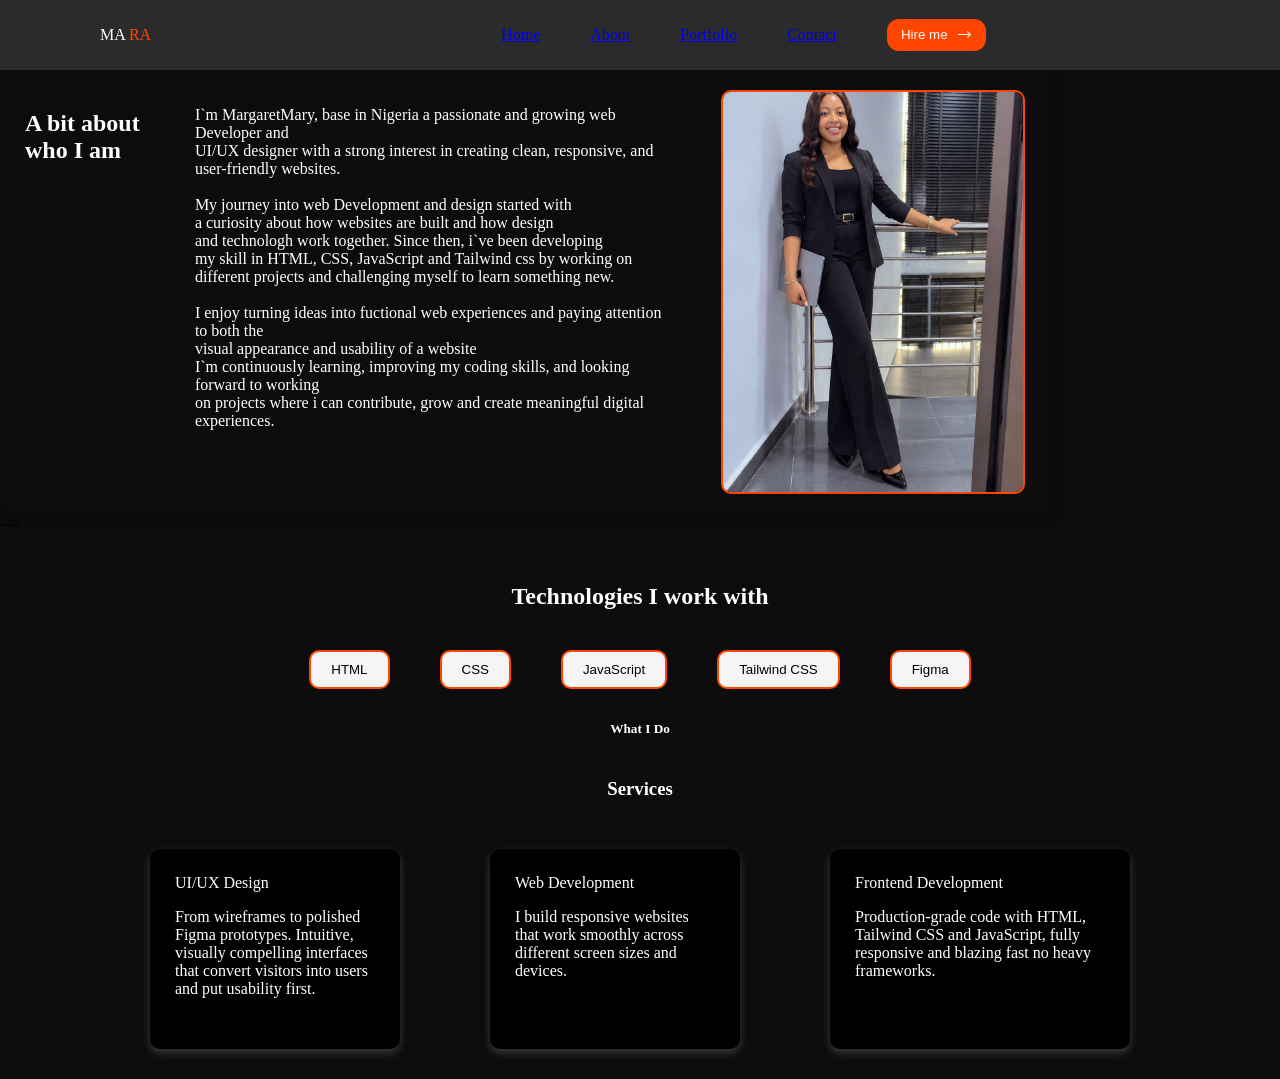
==== about.html @ f6997eaa "first commit" ====
<!DOCTYPE html>
<html lang="en">
<head>
    <meta charset="UTF-8">
    <meta name="viewport" content="width=device-width, initial-scale=1.0">
    <title>Mara Portfolio</title>
    <link rel="stylesheet" href="/index.css">
</head>
<body>
    <nav>
    <div class="por">
        <p>MA <span class="grt">RA</span></p>
        <a href="/Index.html">Home</a>
        <a href="/About.html">About</a>
        <a href="/Project.html">Portfolio</a>
        <a href="/Contact.html">Contact</a>
         <button>Hire me <img src="/icons8-arrow-16.png" alt=""></button>
         <div class="ham">
        <img src="/hamburger.png" alt="" width="20px">
       </div>
        
    </div>
   </nav> 
   <div class="bitt">
     <div class="bit">
     <div class="am">
        <h2>A bit about who I am</h2>
     </div>
     <p>I`m MargaretMary, base in Nigeria a passionate and growing web Developer and <br>UI/UX designer with a strong interest in creating clean, responsive, and user-friendly websites. <br><br> 
     My journey into web Development and design started with <br>a curiosity about how websites are built and how design <br> and technologh work together. Since then, i`ve been developing <br> my skill in HTML, CSS, JavaScript and Tailwind css by working on different projects and challenging myself to learn something new. <br><br>
    I enjoy turning ideas into fuctional web experiences and paying attention to both the <br> visual appearance and usability of a website <br>
     I`m continuously learning, improving my coding skills, and looking forward to working <br> on projects where i can contribute, grow and create meaningful digital experiences.</p>
     
      <div class="mat">
       <img src="/file_00000000aa548210934db925a5f671fe.png" alt="" width="280px">
      </div>
    </div> 
       <!-- <div>
         <!-- <img src="/Snapchat-1257365037.jpg" alt="" width="200px"> -->
       <!-- </div> --> -->
   </div>
   <div class="jav">
    <h2 class="tec">Technologies I work with</h2>
    <div class="ton">
    <button>HTML</button>
    <button>CSS</button>
    <button>JavaScript</button>
    <button>Tailwind CSS</button>
    <button>Figma</button>
    </div>
   
    
   </div>

   <div class="ser">
    <h5>What I Do</h5>
    <h3>Services</h3>
 </div>
    <div>
    <div class="sig">
    <div>
    <div class="ui">
        <div>UI/UX Design</div>
        <p>From wireframes to polished Figma prototypes. Intuitive,<br> visually compelling interfaces that convert visitors into users and put usability first.</p>
       </div>
    </div>
       <div class="web">
        <div>Web Development</div>
        <p>I build responsive websites that work smoothly across different screen sizes and devices.</p>
        </div>
        <div class="fro">
        <div>Frontend Development</div>
        <p>Production-grade code with HTML, Tailwind CSS and JavaScript, fully responsive and blazing fast no heavy frameworks.</p>
        </div> 
</body>
</html>
---- index.css ----
body{
    margin: 0;
    padding: 0;
    display: flex;
    flex-direction: column;
    background-color: rgb(12, 12, 12);
}

.por{
  background-color: rgb(44, 43, 43);
  color: white;
  padding: 10px 10px;
  display: flex;
  flex-direction: row;
  align-items: center;
  padding-left: 100px;
  gap: 50px;
  width: 100%;
  border-radius: 2;
  position: fixed;
}
.por button{
  padding: 8px 14px;
  background-color: orangered;
  border-radius: 12px;
  color: white;
  text-align: center;
  display: inline-flex;
  white-space: nowrap;
  gap: 8px;
  border: none;
  /* padding-left: 50px; */
}


.grt{
  color: orangered;
}
.por p{
  padding-right: 300px;
}
.container{
  color: white;
  flex-direction: row;
  flex-direction: column;
  justify-content: center;

}
.get{
  /* padding-top: 50px; */
  display: flex;
  flex-direction: column;
  justify-content: center;
  color: white;
 
}
.get h5{
  color: orangered;
}
.container button {
    width: 100%;
    margin-top: 20px;
    padding: 12px;
    border: none;
    border-radius: 5px;
    background: orangered;
    color: white;
    font-size: 16px;
}
.container label{
  display: block;
  margin-top: 12px;
  margin-bottom: 5px;
  font-weight: bold;
  border-radius: 5px;
  width: 100%;
}
.container input{
  width: 100%;
  max-width: 600px;
  box-sizing: border-box;
  padding: 20px 12px;
  border: 1px solid orangered;
  border-radius: 8px;
  background-color: transparent;
}
.container textarea{
  width: 100%;
  max-width: 600px;
  box-sizing: border-box;
  border: 1px solid orangered;
  border-radius: 8px;
  background-color: transparent;
}
.eee{
display: flex;
flex-direction: row;
justify-content: center;
gap: 50px;
width: 600px; 
height: 400px;
padding: 100px;
padding-left: 50px;
border-radius: 10px;
box-shadow: 0 4px 10px rgba(251, 241, 241, 0.2);
}
.web{
  background-color: black;
  color: white;
  border: 5px;
  width: 200px;
  height: 150px;
  padding: 25px;
  border-radius: 10px;
  box-shadow: 0 4px 10px rgba(251, 241, 241, 0.2);
}
.web :hover{
  /* background-color: orangered; */
  /* width: 200px; */
  /* height: 150px; */
}
.ser{
  color: white;
  align-items: center;
  display: flex;
  flex-direction: column;
  justify-content: center;
}
.ui{
background-color: black;
color: white;
border: 5px;
width: 200px;
height: 150px;
padding: 25px;
 border-radius: 10px;
box-shadow: 0 4px 10px rgba(251, 241, 241, 0.2);
}
.fro{
  background-color: black;
  color: white;
  border-color: orangered;
  border: 5px;
  width: 250px;
  height: 150px;
  padding: 25px;
    border-radius: 10px;
    box-shadow: 0 4px 10px rgba(251, 241, 241, 0.2);
}


.gab{
  color: white;
  /* background-color: blue; */
  padding: 50px ;
  padding-top:150px;
  display: flex;
  flex-direction: row;
  align-items: center;
  padding-left: 300px;
  gap: 100px;
  width: 100%;
  border-radius: 2;
  
}
.sna{
  display: inline-block;
  padding-top: 40px;
  border-radius: 8px;
  border: 2px solid orangered;
  overflow: hidden;
  background: #14151c;
  transition: border;
  box-shadow: 0 4px 10px rgba(0,0,0,0.2); 
}
.sna img{
  display: block;
  /* padding-top: 40px; */
  /* padding-bottom: 40px; */
  width: 280px;
  height: 400px;
  object-fit: cover;
  transition: transform 0.35s ease, filter 0.35s;
}
.sna :hover{
  border-color: orangered;
  box-shadow: 0 8px 24px rgba(255, 138, 61, 0.25);
}
.pan{
  color: orangered;
}
.gab button{
  padding: 10px 20px;
  border-radius: 10px;
  border: none;
}
.gab p{
  color: rgb(248, 233, 233);
}
.vie{
  background-color: orangered;
  color: white;
}
.sig{
  display: flex;
  flex-direction: row;
  justify-content: center;
  gap: 90px;
  padding: 30px 30px;
/* background-color: blue; */
}
.tec{
  color: white;
  display: flex;
  flex-direction: row;
  justify-content: center;
  padding: 20px 10px;
}
.ton{
  display: flex;
  flex-direction: row;
  justify-content: center;
  gap: 50px;
  border: none;
 
  
}
.ton button{
  padding: 10px 20px;
  border-radius: 10px;
  border:2px solid orangered ;
  background-color: whitesmoke;
  border-width: 10%;
}
.ton button :hover{
  border-color: orangered;
  border-width: 10%;
}
.bit{
  color: white;
  padding: 25px 25px;
  border-radius: 10px;
  box-shadow: 0 4px 10px rgba(0,0,0,0.2);
  border: 5px;
  display: flex;
  flex-direction: row;
  justify-content: center;
  width: 1000px;
  height: 400px;
  padding-top: 90px;
  gap: 50px;
}
.am{
  display: flex;
  flex-direction: row;
  justify-content: center;
}
.bit img{
  display: block;
  border-radius: 10px;
  width: 300px;
  height: 400px;
  object-fit: cover;
   border: 2px solid orangered;
}

.jav{
  padding: 10px 10px;
  
}
.sel{
 padding-top: 90px;
 color: white;
 /* display: flex;
 flex-direction: column;
 justify-content: center; */
  
}
.sel button{
  background-color: transparent;
  color: white;
  border: none;
  border: 1px solid orangered;
  border-radius: 6px;
  font-size: small;
  padding: 8px 10px;
  
}
.sel h4{
  display: flex;
  flex-direction: row;
  justify-content: center;

}
.sel p{
  display: flex;
  flex-direction: row;
  justify-content: center;
}
.mar{
  color: orangered;
}
.ham{
  color: white;
  display: none;
}

.exp{
  color: white;
}
.qqq{
  color: white;
}
.www{
  color: white;
}
.gen{
  display: flex;
  flex-direction: row;
  justify-content: center;
  gap: 200px;
  padding-top: 50px;
  /* border:1px solid orangered ; */
  border-radius: 10px;
 
}
.ild{
  color: orangered;
}
.ect{
  color: white;
}
.qqq{
   display: flex;
  flex-direction: row;
  justify-content: center;
  gap: 700px;
  padding-top: 50px;
}


@media(max-width: 480px){
  .ham{
    display: block;
  }
  .sna{
  width: 220px;
  height: 260px;
  object-fit: cover;
  margin: 0 auto;
  }
  .gab{
    display: flex;
    flex-direction: column;
    text-align: center;
    padding: 40px 40px;
    gap: 24px;
    align-items: center;
    width: 90%;
  }
  .gab h1{
    font-size: 14px;
    line-height: 1.3;
  }
.gab p{
  font-size: 10px;
  line-height: 1.7;
  margin: 12px 0 20px;
} 
.gab button{
  display: flex;
  flex-direction: column;
   gap: 50px; 
   align-items: center;
  width: 100%;
   padding: 12px 0; 
   font-size: 14px;
} 
  .sig{ 
  display: flex; 
  flex-direction: column;
  justify-content: center;
  gap: 90px; 
  align-items: center; 

 }
.por{
  display: none; 
  padding: 16px 20px;
  text-align: center; 
} 
}
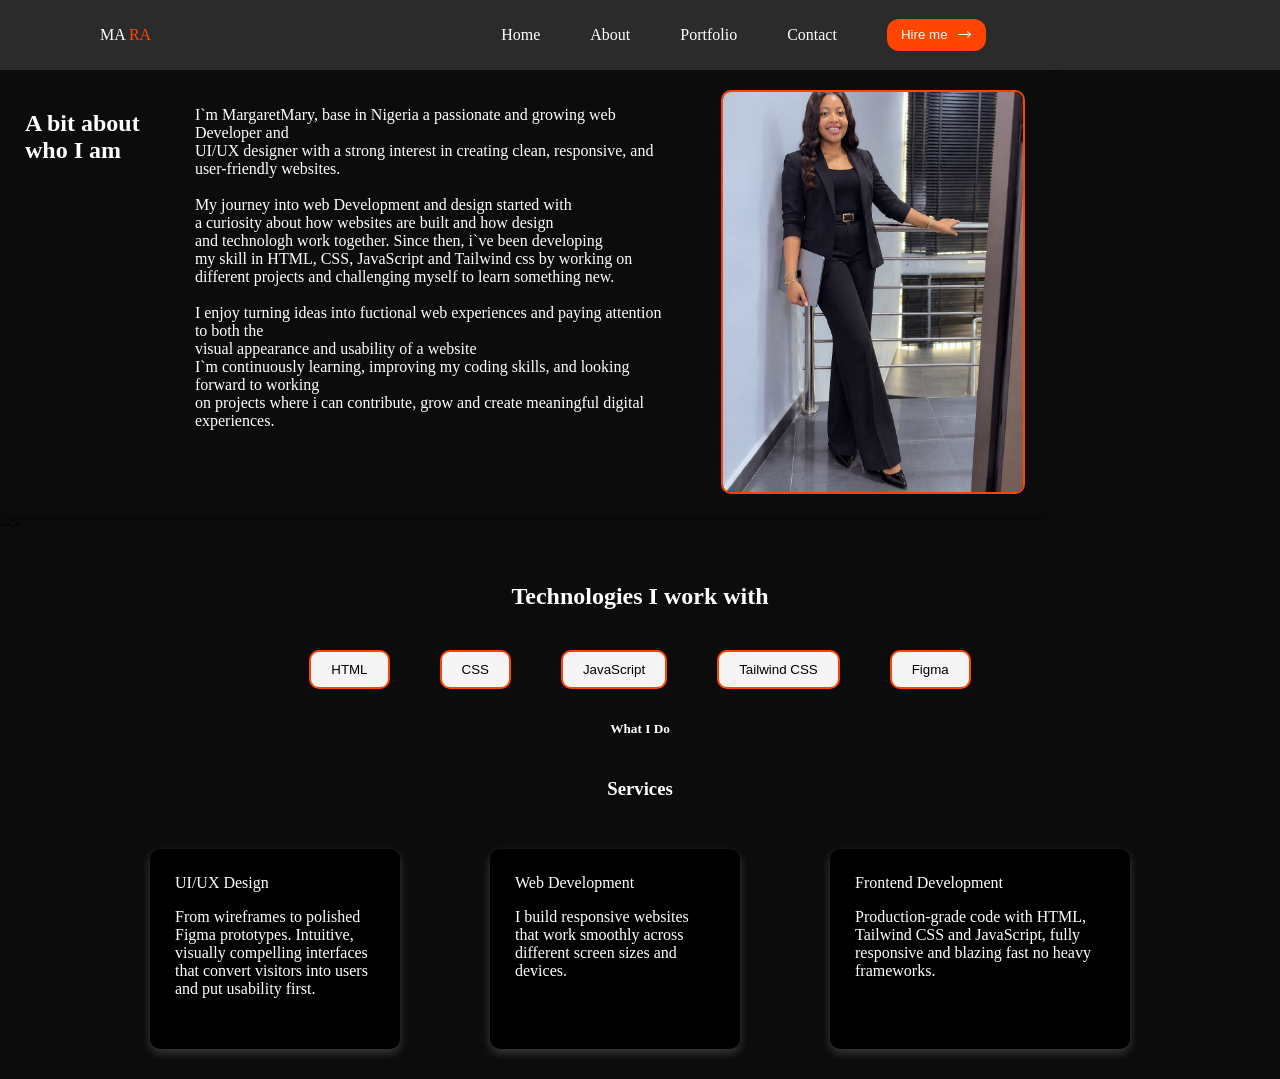
==== commit 7cbfce9c: "third commit" ====
--- a/about.html
+++ b/about.html
@@ -1,76 +1,87 @@
 <!DOCTYPE html>
 <html lang="en">
+
 <head>
-    <meta charset="UTF-8">
-    <meta name="viewport" content="width=device-width, initial-scale=1.0">
-    <title>Mara Portfolio</title>
-    <link rel="stylesheet" href="/index.css">
+   <meta charset="UTF-8">
+   <meta name="viewport" content="width=device-width, initial-scale=1.0">
+   <title>Mara Portfolio</title>
+   <link rel="stylesheet" href="/index.css">
 </head>
+
 <body>
-    <nav>
-    <div class="por">
-        <p>MA <span class="grt">RA</span></p>
-        <a href="/Index.html">Home</a>
-        <a href="/About.html">About</a>
-        <a href="/Project.html">Portfolio</a>
-        <a href="/Contact.html">Contact</a>
+   <nav>
+      <div class="por">
+         <p>MA <span class="grt">RA</span></p>
+         <a href="/Index.html">Home</a>
+         <a href="/About.html">About</a>
+         <a href="/Project.html">Portfolio</a>
+         <a href="/Contact.html">Contact</a>
          <button>Hire me <img src="/icons8-arrow-16.png" alt=""></button>
          <div class="ham">
-        <img src="/hamburger.png" alt="" width="20px">
-       </div>
-        
-    </div>
-   </nav> 
+            <img src="/hamburger.png" alt="" width="20px">
+         </div>
+
+      </div>
+   </nav>
    <div class="bitt">
-     <div class="bit">
-     <div class="am">
-        <h2>A bit about who I am</h2>
-     </div>
-     <p>I`m MargaretMary, base in Nigeria a passionate and growing web Developer and <br>UI/UX designer with a strong interest in creating clean, responsive, and user-friendly websites. <br><br> 
-     My journey into web Development and design started with <br>a curiosity about how websites are built and how design <br> and technologh work together. Since then, i`ve been developing <br> my skill in HTML, CSS, JavaScript and Tailwind css by working on different projects and challenging myself to learn something new. <br><br>
-    I enjoy turning ideas into fuctional web experiences and paying attention to both the <br> visual appearance and usability of a website <br>
-     I`m continuously learning, improving my coding skills, and looking forward to working <br> on projects where i can contribute, grow and create meaningful digital experiences.</p>
-     
-      <div class="mat">
-       <img src="/file_00000000aa548210934db925a5f671fe.png" alt="" width="280px">
+      <div class="bit">
+         <div class="am">
+            <h2>A bit about who I am</h2>
+         </div>
+         <p>I`m MargaretMary, base in Nigeria a passionate and growing web Developer and <br>UI/UX designer with a
+            strong interest in creating clean, responsive, and user-friendly websites. <br><br>
+            My journey into web Development and design started with <br>a curiosity about how websites are built and how
+            design <br> and technologh work together. Since then, i`ve been developing <br> my skill in HTML, CSS,
+            JavaScript and Tailwind css by working on different projects and challenging myself to learn something new.
+            <br><br>
+            I enjoy turning ideas into fuctional web experiences and paying attention to both the <br> visual appearance
+            and usability of a website <br>
+            I`m continuously learning, improving my coding skills, and looking forward to working <br> on projects where
+            i can contribute, grow and create meaningful digital experiences.</p>
+
+         <div class="mat">
+            <img src="/file_00000000aa548210934db925a5f671fe.png" alt="" width="280px">
+         </div>
       </div>
-    </div> 
-       <!-- <div>
+      <!-- <div>
          <!-- <img src="/Snapchat-1257365037.jpg" alt="" width="200px"> -->
-       <!-- </div> --> -->
+      <!-- </div> --> -->
    </div>
    <div class="jav">
-    <h2 class="tec">Technologies I work with</h2>
-    <div class="ton">
-    <button>HTML</button>
-    <button>CSS</button>
-    <button>JavaScript</button>
-    <button>Tailwind CSS</button>
-    <button>Figma</button>
-    </div>
-   
-    
+      <h2 class="tec">Technologies I work with</h2>
+      <div class="ton">
+         <button>HTML</button>
+         <button>CSS</button>
+         <button>JavaScript</button>
+         <button>Tailwind CSS</button>
+         <button>Figma</button>
+      </div>
+
+
    </div>
 
    <div class="ser">
-    <h5>What I Do</h5>
-    <h3>Services</h3>
- </div>
-    <div>
-    <div class="sig">
-    <div>
-    <div class="ui">
-        <div>UI/UX Design</div>
-        <p>From wireframes to polished Figma prototypes. Intuitive,<br> visually compelling interfaces that convert visitors into users and put usability first.</p>
-       </div>
-    </div>
-       <div class="web">
-        <div>Web Development</div>
-        <p>I build responsive websites that work smoothly across different screen sizes and devices.</p>
-        </div>
-        <div class="fro">
-        <div>Frontend Development</div>
-        <p>Production-grade code with HTML, Tailwind CSS and JavaScript, fully responsive and blazing fast no heavy frameworks.</p>
-        </div> 
+      <h5>What I Do</h5>
+      <h3>Services</h3>
+   </div>
+   <div>
+      <div class="sig">
+         <div>
+            <div class="ui">
+               <div>UI/UX Design</div>
+               <p>From wireframes to polished Figma prototypes. Intuitive,<br> visually compelling interfaces that
+                  convert visitors into users and put usability first.</p>
+            </div>
+         </div>
+         <div class="web">
+            <div>Web Development</div>
+            <p>I build responsive websites that work smoothly across different screen sizes and devices.</p>
+         </div>
+         <div class="fro">
+            <div>Frontend Development</div>
+            <p>Production-grade code with HTML, Tailwind CSS and JavaScript, fully responsive and blazing fast no heavy
+               frameworks.</p>
+         </div>
 </body>
+
 </html>
--- a/index.css
+++ b/index.css
@@ -1,3 +1,10 @@
+html, body{
+  /* overflow: hidden; */
+  /* object-fit: cover; */
+  /* overflow-y: hidden; */
+  overflow-x: hidden;
+}
+
 body{
     margin: 0;
     padding: 0;
@@ -19,6 +26,16 @@
   border-radius: 2;
   position: fixed;
 }
+
+.por a{
+  /* background: white; */
+  text-decoration: none;
+  color: #ffffff;
+}
+
+.por a:hover{
+  color: orangered;
+}
 .por button{
   padding: 8px 14px;
   background-color: orangered;
@@ -56,6 +73,20 @@
 }
 .get h5{
   color: orangered;
+}
+
+.get a{
+  color: white;
+  text-decoration: none;
+  /* gap: 20px; */
+  display: flex;
+  flex-direction: row;
+  gap: 15px;
+}
+
+.get img{
+  /* background: #ffffff; */
+  gap: 15px;
 }
 .container button {
     width: 100%;
@@ -96,6 +127,9 @@
 display: flex;
 flex-direction: row;
 justify-content: center;
+/* align-items: center; */
+margin-left: 300px;
+margin-top: 100px;
 gap: 50px;
 width: 600px; 
 height: 400px;
@@ -165,7 +199,7 @@
 }
 .sna{
   display: inline-block;
-  padding-top: 40px;
+  /* padding-top: 10px; */
   border-radius: 8px;
   border: 2px solid orangered;
   overflow: hidden;
@@ -284,7 +318,7 @@
   border-radius: 6px;
   font-size: small;
   padding: 8px 10px;
-  
+  margin-left: 46%;
 }
 .sel h4{
   display: flex;
